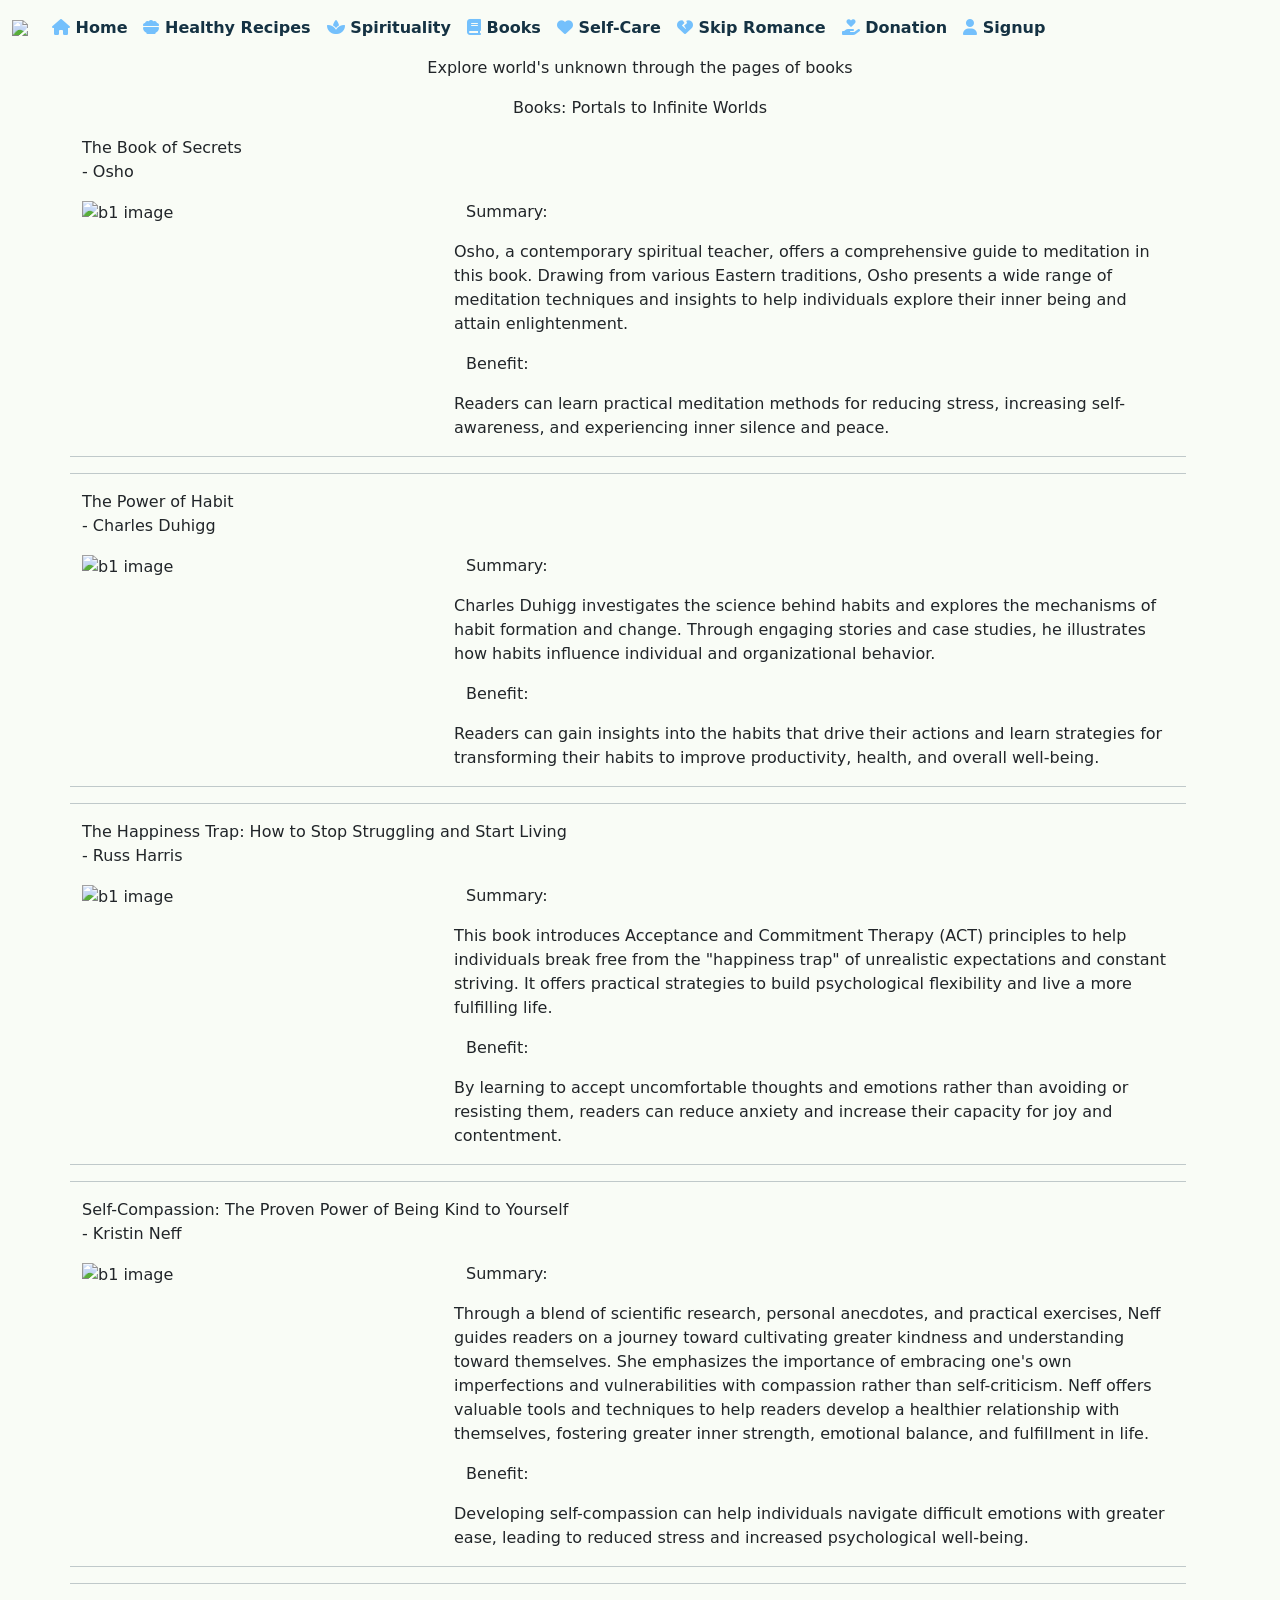
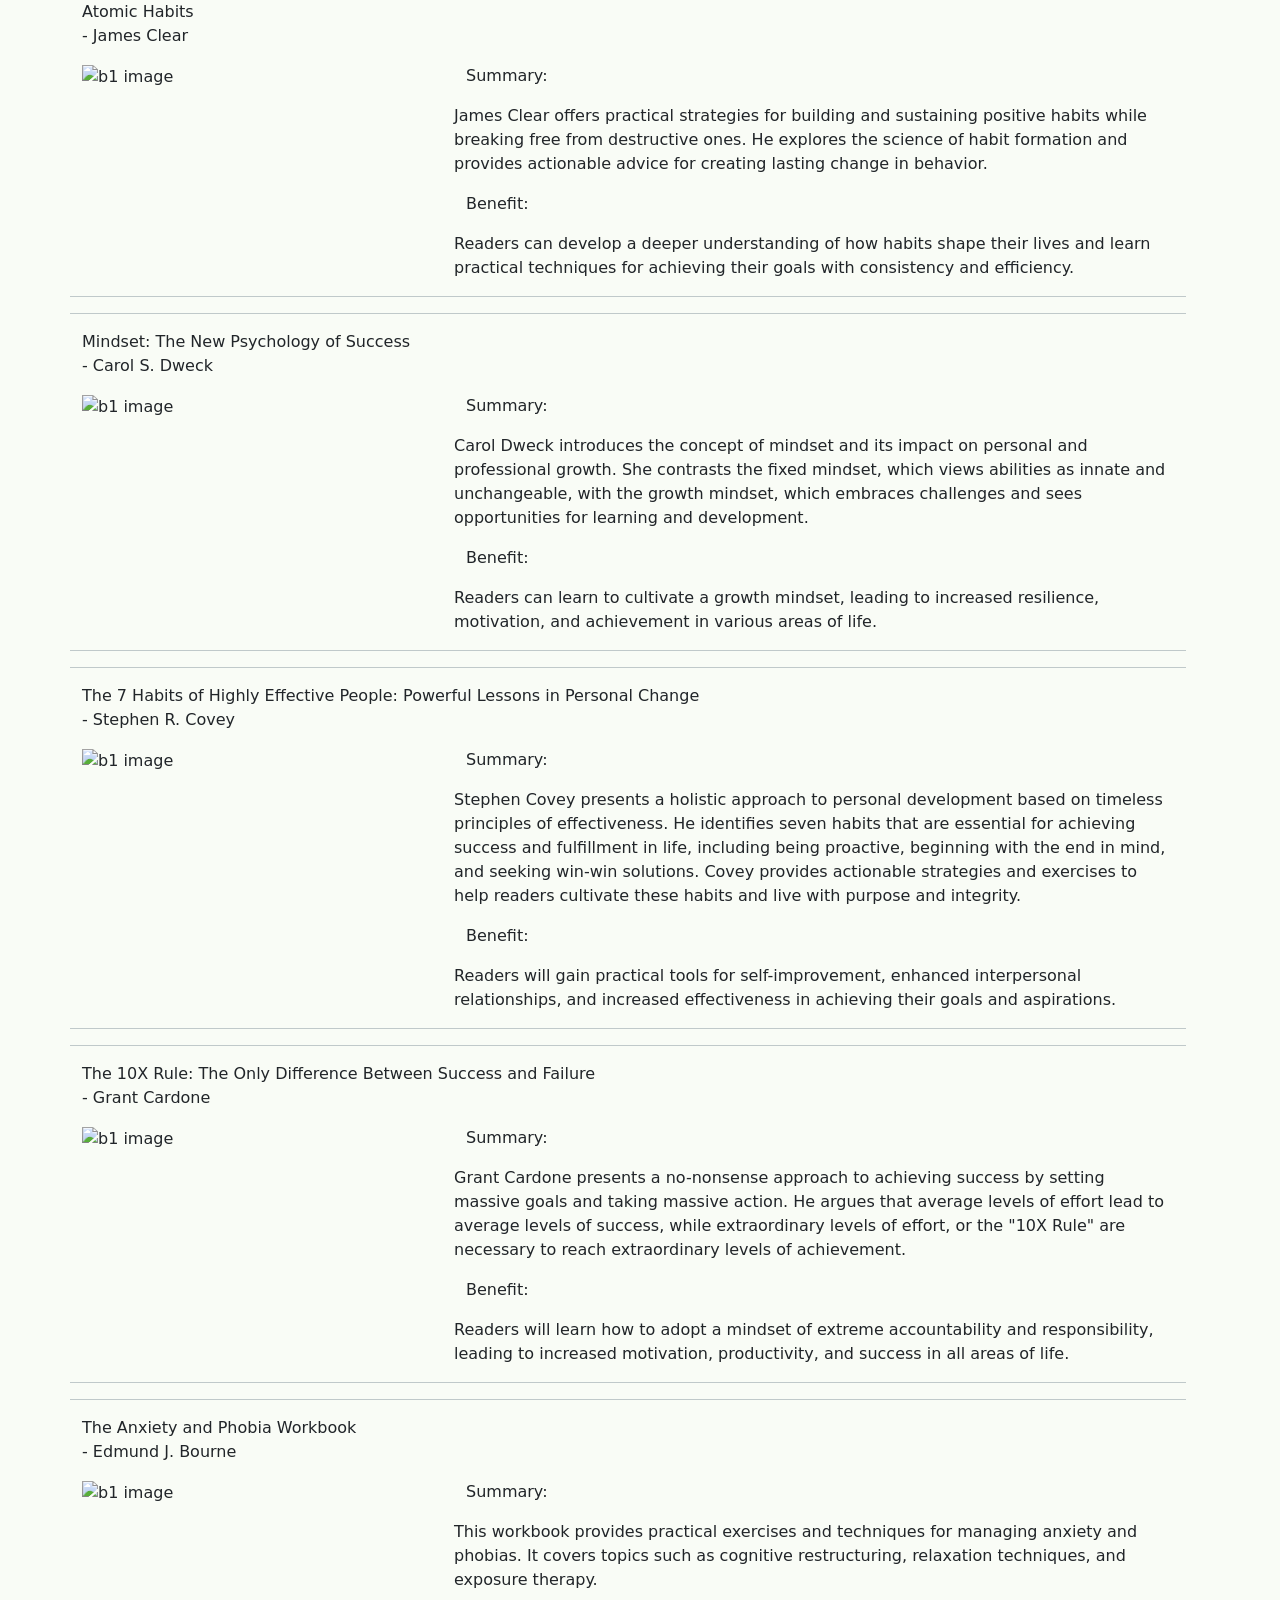
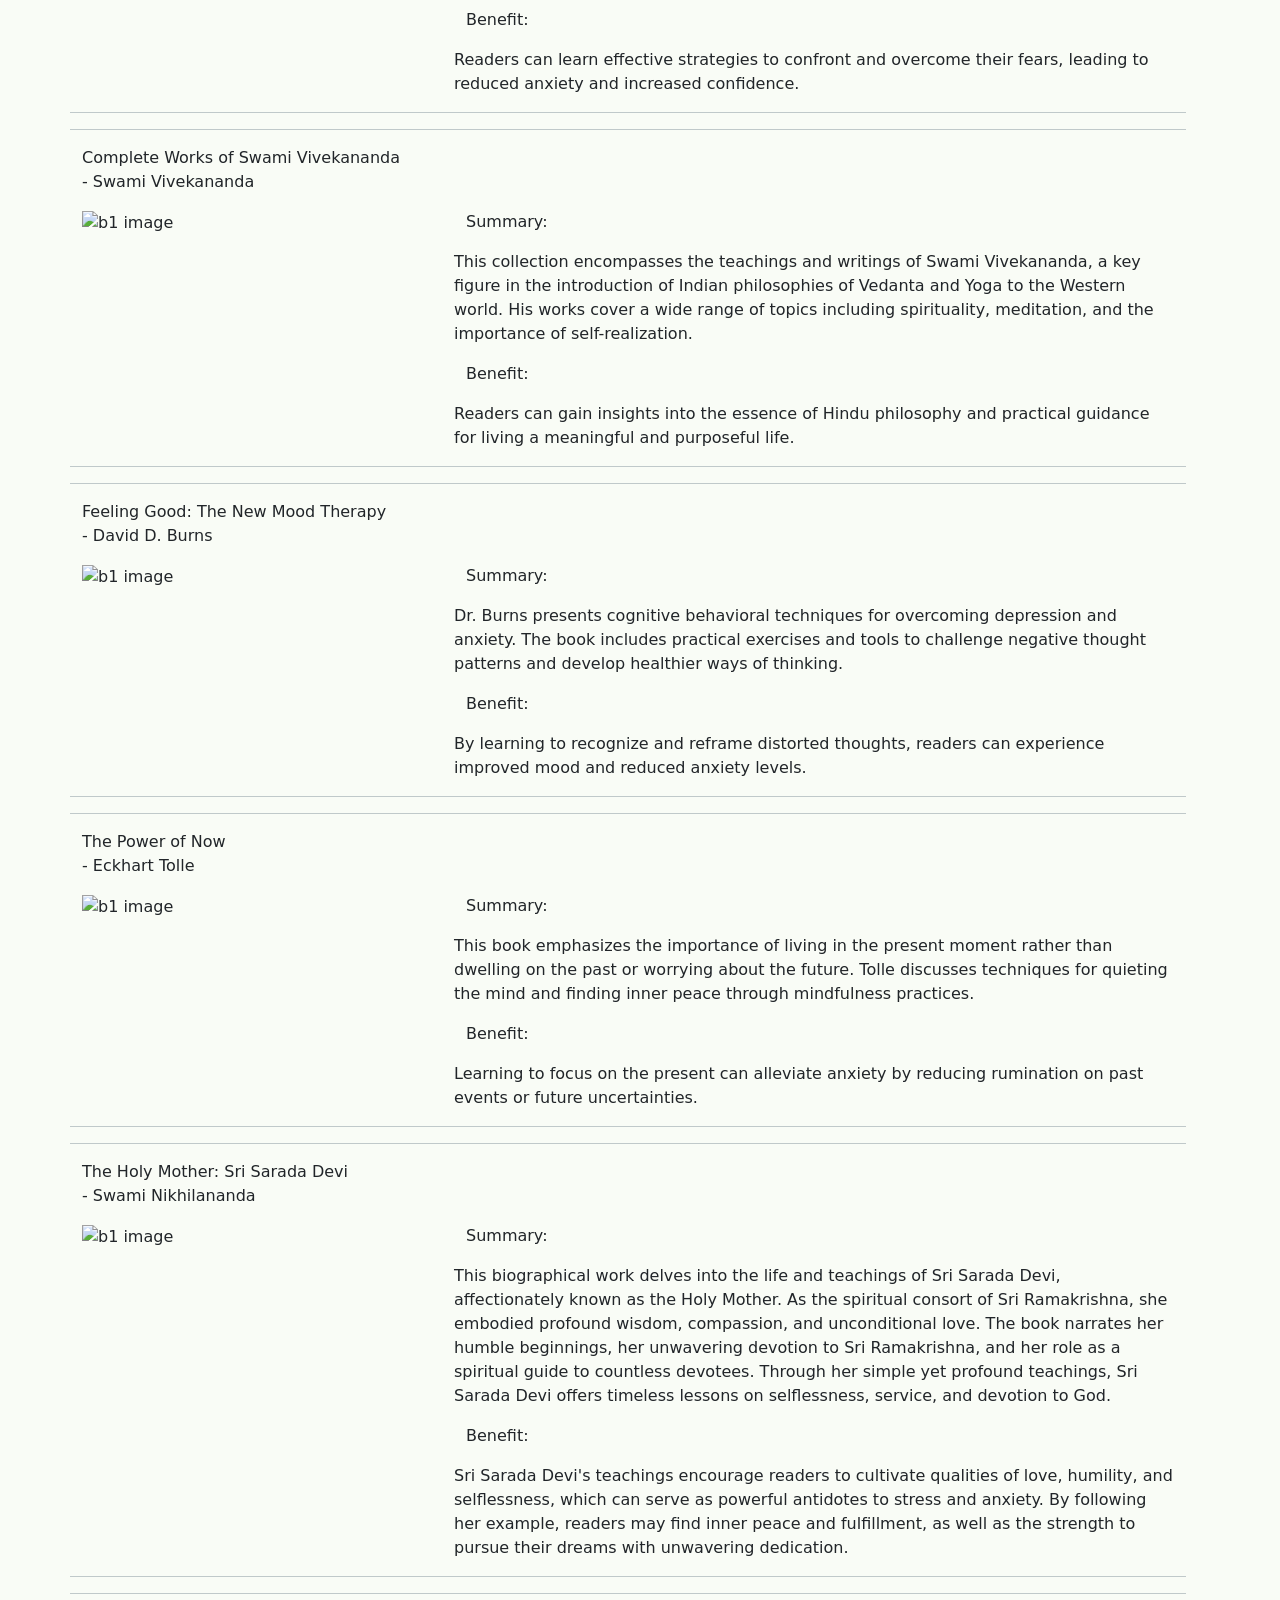
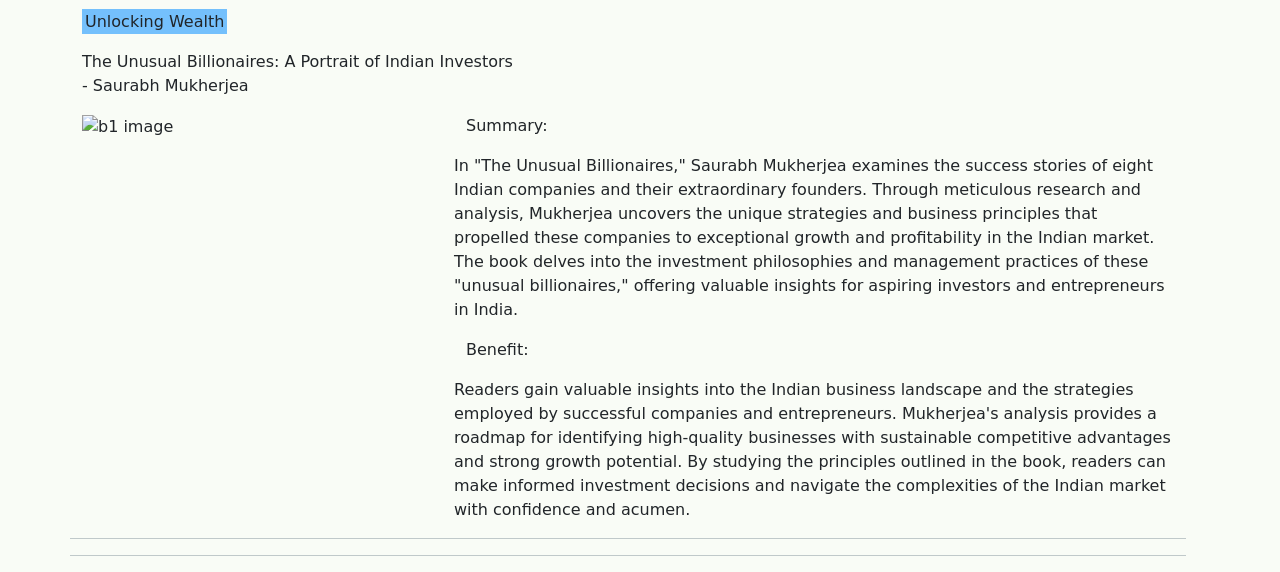
==== books.html @ 3c11aa78 "Add files via upload" ====
<!DOCTYPE html>
<html lang="en">
<head>
    <meta charset="UTF-8">
    <meta name="viewport" content="width=device-width, initial-scale=1.0">
    <title>Books</title>
    <link rel="stylesheet" href="style.css">
    <link href="https://cdn.jsdelivr.net/npm/bootstrap@5.3.3/dist/css/bootstrap.min.css" rel="stylesheet">
    <link rel="stylesheet" href="https://cdnjs.cloudflare.com/ajax/libs/font-awesome/6.5.1/css/all.min.css" integrity="sha512-DTOQO9RWCH3ppGqcWaEA1BIZOC6xxalwEsw9c2QQeAIftl+Vegovlnee1c9QX4TctnWMn13TZye+giMm8e2LwA==" crossorigin="anonymous" referrerpolicy="no-referrer" />
</head>
<section id="books">
<body style="background-color: #f9fcf6;">
  
    <nav class="navbar navbar-expand-sm navbar-dark" style="background-color:#f9fcf6;color:#153243;">
        <div class="container-fluid" style="color:#153243; font-weight:700;">
          <img class="navbar-brand logo" src="logo.png">
          <button class="navbar-toggler" type="button" data-bs-toggle="collapse" data-bs-target="#mynavbar" style="color: #153243; border-color: #153243;">
            <span class="navbar-toggler-icon"></span>
          </button>
          <div class="collapse navbar-collapse" style="color:#153243; font-weight:700;" id="mynavbar">
            <ul class="navbar-nav me-auto" style="color:#153243; font-weight:700;">
              <li class="nav-item">
                <a class="nav-link" href="index.html" style="color:#153243; font-weight:700;"><i class="fa-solid fa-house" style="color: #74C0FC;"></i> Home</a>
              </li>
              <li class="nav-item">
                <a class="nav-link" href="recipies.html" style="color:#153243; font-weight:700;"><i class="fa-solid fa-bowl-food" style="color: #74C0FC;"></i> Healthy Recipes</a>
              </li>
              <li class="nav-item">
                <a class="nav-link" href="spirituality.html" style="color:#153243; font-weight:700;"><i class="fa-solid fa-spa" style="color: #74C0FC;"></i> Spirituality</a>
              </li>
              <li class="nav-item">
                <a class="nav-link" href="books.html" style="color:#153243; font-weight:700;"><i class="fa-solid fa-book" style="color: #74C0FC;"></i> Books</a>
              </li>
              <li class="nav-item">
                <a class="nav-link" href="selfcare.html" style="color:#153243; font-weight:700;"><i class="fa-solid fa-heart" style="color: #74C0FC;"></i> Self-Care</a>
              </li>
              <li class="nav-item">
                <a class="nav-link" href="skip.html" style="color:#153243; font-weight:700;"><i class="fa-solid fa-heart-crack" style="color: #74C0FC;"></i> Skip Romance</a>
              </li>
              
              <li class="nav-item">
                <a class="nav-link" href="donation.html" style="color:#153243; font-weight:700;"><i class="fa-solid fa-hand-holding-heart" style="color: #74C0FC;"></i> Donation</a>
              </li>
              <li class="nav-item">
                <a class="nav-link" href="signup.php" style="color:#153243; font-weight:700;"><i class="fa-solid fa-user" style="color: #74C0FC;"></i> Signup</a>
              </li>
            </ul>
          </div>
        </div>
      </nav>
      <section class="container">

        <div class="formiddle d-flex justify-content-center align-items-center">
            <p class="gooden">
              Explore world's unknown through the pages of books
            </p>
        </div>
        <p class="recipies container d-flex justify-content-center">
          Books: Portals to Infinite Worlds    
          </p>
      <p class="para">
        The Book of Secrets <br> - Osho 
      </p>
      <div class="row" style="width: 100%;">
        <div class="col-md-4 col-12">
            <img class="imageofdish" src="b1.jpg" alt="b1 image">
        </div>
        
        <div class="col-md-8 col-12">
            <p class="recipsec container">
                Summary:
              </p>
              <p class="recipcont"> Osho, a contemporary spiritual teacher, offers a comprehensive guide to meditation in this book. Drawing from various Eastern traditions, Osho presents a wide range of meditation techniques and insights to help individuals explore their inner being and attain enlightenment.</p>
              <p class="recipsec container">
                Benefit: 
              </p>
              <p class="recipcont">   Readers can learn practical meditation methods for reducing stress, increasing self-awareness, and experiencing inner silence and peace.</p>
              
        </div>
        <br>
        <hr style="color:#153243;">
        <hr style="color:#153243;">
      </div> 

      <p class="para">
        The Power of Habit <br> - Charles Duhigg 
      </p>
      <div class="row" style="width: 100%;">
        <div class="col-md-4 col-12">
            <img class="imageofdish" src="b2.jpg" alt="b1 image">
        </div>
        
        <div class="col-md-8 col-12">
            <p class="recipsec container">
                Summary:
              </p>
              <p class="recipcont"> Charles Duhigg investigates the science behind habits and explores the mechanisms of habit formation and change. Through engaging stories and case studies, he illustrates how habits influence individual and organizational behavior.</p>
              <p class="recipsec container">
                Benefit: 
              </p>
              <p class="recipcont">   Readers can gain insights into the habits that drive their actions and learn strategies for transforming their habits to improve productivity, health, and overall well-being.</p>
              
        </div>
        <br>
        <hr style="color:#153243;">
        <hr style="color:#153243;">
      </div> 

      <p class="para">
        The Happiness Trap: How to Stop Struggling and Start Living <br> - Russ Harris 
      </p>
      <div class="row" style="width: 100%;">
        <div class="col-md-4 col-12">
            <img class="imageofdish" src="b3.jpg" alt="b1 image">
        </div>
        
        <div class="col-md-8 col-12">
            <p class="recipsec container">
                Summary:
              </p>
              <p class="recipcont">  This book introduces Acceptance and Commitment Therapy (ACT) principles to help individuals break free from the "happiness trap" of unrealistic expectations and constant striving. It offers practical strategies to build psychological flexibility and live a more fulfilling life.</p>
              <p class="recipsec container">
                Benefit: 
              </p>
              <p class="recipcont">By learning to accept uncomfortable thoughts and emotions rather than avoiding or resisting them, readers can reduce anxiety and increase their capacity for joy and contentment.</p>
              
        </div>
        <br>
        <hr style="color:#153243;">
        <hr style="color:#153243;">
      </div>

      <p class="para">
        Self-Compassion: The Proven Power of Being Kind to Yourself <br> - Kristin Neff 
      </p>
      <div class="row" style="width: 100%;">
        <div class="col-md-4 col-12">
            <img class="imageofdish" src="b4.jpg" alt="b1 image">
        </div>
        
        <div class="col-md-8 col-12">
            <p class="recipsec container">
                Summary:
              </p>
              <p class="recipcont">  Through a blend of scientific research, personal anecdotes, and practical exercises, Neff guides readers on a journey toward cultivating greater kindness and understanding toward themselves. She emphasizes the importance of embracing one's own imperfections and vulnerabilities with compassion rather than self-criticism. Neff offers valuable tools and techniques to help readers develop a healthier relationship with themselves, fostering greater inner strength, emotional balance, and fulfillment in life.</p>
              <p class="recipsec container">
                Benefit: 
              </p>
              <p class="recipcont"> Developing self-compassion can help individuals navigate difficult emotions with greater ease, leading to reduced stress and increased psychological well-being.</p>
              
        </div>
        <br>
        <hr style="color:#153243;">
        <hr style="color:#153243;">
      </div>

      <p class="para">
        Atomic Habits <br> - James Clear 
      </p>
      <div class="row" style="width: 100%;">
        <div class="col-md-4 col-12">
            <img class="imageofdish" src="b5.jpg" alt="b1 image">
        </div>
        
        <div class="col-md-8 col-12">
            <p class="recipsec container">
                Summary:
              </p>
              <p class="recipcont">  James Clear offers practical strategies for building and sustaining positive habits while breaking free from destructive ones. He explores the science of habit formation and provides actionable advice for creating lasting change in behavior.</p>
              <p class="recipsec container">
                Benefit: 
              </p>
              <p class="recipcont"> Readers can develop a deeper understanding of how habits shape their lives and learn practical techniques for achieving their goals with consistency and efficiency.</p>
              
        </div>
        <br>
        <hr style="color:#153243;">
        <hr style="color:#153243;">
      </div>

      <p class="para">
        Mindset: The New Psychology of Success <br> - Carol S. Dweck 
      </p>
      <div class="row" style="width: 100%;">
        <div class="col-md-4 col-12">
            <img class="imageofdish" src="b6.jpg" alt="b1 image">
        </div>
        
        <div class="col-md-8 col-12">
            <p class="recipsec container">
                Summary:
              </p>
              <p class="recipcont">   Carol Dweck introduces the concept of mindset and its impact on personal and professional growth. She contrasts the fixed mindset, which views abilities as innate and unchangeable, with the growth mindset, which embraces challenges and sees opportunities for learning and development.</p>
              <p class="recipsec container">
                Benefit: 
              </p>
              <p class="recipcont"> Readers can learn to cultivate a growth mindset, leading to increased resilience, motivation, and achievement in various areas of life.</p>
              
        </div>
        <br>
        <hr style="color:#153243;">
        <hr style="color:#153243;">
      </div>


      <p class="para">
        The 7 Habits of Highly Effective People: Powerful Lessons in Personal Change <br> - Stephen R. Covey 
      </p>
      <div class="row" style="width: 100%;">
        <div class="col-md-4 col-12">
            <img class="imageofdish" src="b1.jpg" alt="b1 image">
        </div>
        
        <div class="col-md-8 col-12">
            <p class="recipsec container">
                Summary:
              </p>
              <p class="recipcont">Stephen Covey presents a holistic approach to personal development based on timeless principles of effectiveness. He identifies seven habits that are essential for achieving success and fulfillment in life, including being proactive, beginning with the end in mind, and seeking win-win solutions. Covey provides actionable strategies and exercises to help readers cultivate these habits and live with purpose and integrity.</p>
              <p class="recipsec container">
                Benefit: 
              </p>
              <p class="recipcont"> Readers will gain practical tools for self-improvement, enhanced interpersonal relationships, and increased effectiveness in achieving their goals and aspirations.</p>
              
        </div>
        <br>
        <hr style="color:#153243;">
        <hr style="color:#153243;">
      </div>

      <p class="para">
        The 10X Rule: The Only Difference Between Success and Failure <br> -  Grant Cardone 
      </p>
      <div class="row" style="width: 100%;">
        <div class="col-md-4 col-12">
            <img class="imageofdish" src="b2.jpg" alt="b1 image">
        </div>
        
        <div class="col-md-8 col-12">
            <p class="recipsec container">
                Summary:
              </p>
              <p class="recipcont">Grant Cardone presents a no-nonsense approach to achieving success by setting massive goals and taking massive action. He argues that average levels of effort lead to average levels of success, while extraordinary levels of effort, or the "10X Rule" are necessary to reach extraordinary levels of achievement.</p>
              <p class="recipsec container">
                Benefit: 
              </p>
              <p class="recipcont"> Readers will learn how to adopt a mindset of extreme accountability and responsibility, leading to increased motivation, productivity, and success in all areas of life.</p>
              
        </div>
        <br>
        <hr style="color:#153243;">
        <hr style="color:#153243;">
      </div>

      <p class="para">
        The Anxiety and Phobia Workbook <br> -  Edmund J. Bourne 
      </p>
      <div class="row" style="width: 100%;">
        <div class="col-md-4 col-12">
            <img class="imageofdish" src="b3.jpg" alt="b1 image">
        </div>
        
        <div class="col-md-8 col-12">
            <p class="recipsec container">
                Summary:
              </p>
              <p class="recipcont">This workbook provides practical exercises and techniques for managing anxiety and phobias. It covers topics such as cognitive restructuring, relaxation techniques, and exposure therapy.</p>
              <p class="recipsec container">
                Benefit: 
              </p>
              <p class="recipcont"> Readers can learn effective strategies to confront and overcome their fears, leading to reduced anxiety and increased confidence.
              </p>
        </div>
        <br>
        <hr style="color:#153243;">
        <hr style="color:#153243;">
      </div>

      <p class="para">
        Complete Works of Swami Vivekananda <br> -  Swami Vivekananda 
      </p>
      <div class="row" style="width: 100%;">
        <div class="col-md-4 col-12">
            <img class="imageofdish" src="b4.jpg" alt="b1 image">
        </div>
        
        <div class="col-md-8 col-12">
            <p class="recipsec container">
                Summary:
              </p>
              <p class="recipcont">This collection encompasses the teachings and writings of Swami Vivekananda, a key figure in the introduction of Indian philosophies of Vedanta and Yoga to the Western world. His works cover a wide range of topics including spirituality, meditation, and the importance of self-realization.</p>
              <p class="recipsec container">
                Benefit: 
              </p>
              <p class="recipcont"> Readers can gain insights into the essence of Hindu philosophy and practical guidance for living a meaningful and purposeful life.
              </p>
        </div>
        <br>
        <hr style="color:#153243;">
        <hr style="color:#153243;">
      </div>

      <p class="para">
        Feeling Good: The New Mood Therapy <br> -   David D. Burns 
      </p>
      <div class="row" style="width: 100%;">
        <div class="col-md-4 col-12">
            <img class="imageofdish" src="b5.jpg" alt="b1 image">
        </div>
        
        <div class="col-md-8 col-12">
            <p class="recipsec container">
                Summary:
              </p>
              <p class="recipcont"> Dr. Burns presents cognitive behavioral techniques for overcoming depression and anxiety. The book includes practical exercises and tools to challenge negative thought patterns and develop healthier ways of thinking.</p>
              <p class="recipsec container">
                Benefit: 
              </p>
              <p class="recipcont">  By learning to recognize and reframe distorted thoughts, readers can experience improved mood and reduced anxiety levels.
              </p>
        </div>
        <br>
        <hr style="color:#153243;">
        <hr style="color:#153243;">
      </div>

      <p class="para">
        The Power of Now <br> - Eckhart Tolle 
      </p>
      <div class="row" style="width: 100%;">
        <div class="col-md-4 col-12">
            <img class="imageofdish" src="b6.jpg" alt="b1 image">
        </div>
        
        <div class="col-md-8 col-12">
            <p class="recipsec container">
                Summary:
              </p>
              <p class="recipcont"> This book emphasizes the importance of living in the present moment rather than dwelling on the past or worrying about the future. Tolle discusses techniques for quieting the mind and finding inner peace through mindfulness practices.</p>
              <p class="recipsec container">
                Benefit: 
              </p>
              <p class="recipcont">   Learning to focus on the present can alleviate anxiety by reducing rumination on past events or future uncertainties.
              </p>
        </div>
        <br>
        <hr style="color:#153243;">
        <hr style="color:#153243;">
      </div>

      <p class="para">
        The Holy Mother: Sri Sarada Devi <br> -  Swami Nikhilananda 
      </p>
      <div class="row" style="width: 100%;">
        <div class="col-md-4 col-12">
            <img class="imageofdish" src="b1.jpg" alt="b1 image">
        </div>
        
        <div class="col-md-8 col-12">
            <p class="recipsec container">
                Summary:
              </p>
              <p class="recipcont"> This biographical work delves into the life and teachings of Sri Sarada Devi, affectionately known as the Holy Mother. As the spiritual consort of Sri Ramakrishna, she embodied profound wisdom, compassion, and unconditional love. The book narrates her humble beginnings, her unwavering devotion to Sri Ramakrishna, and her role as a spiritual guide to countless devotees. Through her simple yet profound teachings, Sri Sarada Devi offers timeless lessons on selflessness, service, and devotion to God.</p>
              <p class="recipsec container">
                Benefit: 
              </p>
              <p class="recipcont"> Sri Sarada Devi's teachings encourage readers to cultivate qualities of love, humility, and selflessness, which can serve as powerful antidotes to stress and anxiety. By following her example, readers may find inner peace and fulfillment, as well as the strength to pursue their dreams with unwavering dedication.
              </p>
        </div>
        <br>
        <hr style="color:#153243;">
        <hr style="color:#153243;">
      </div>

      <p class="weare bespiri">
        <mark style="background-color:#74C0FC;">Unlocking Wealth</mark>
    </p>
      <p class="para">
        The Unusual Billionaires: A Portrait of Indian Investors <br> -  Saurabh Mukherjea 
      </p>
      <div class="row" style="width: 100%;">
        <div class="col-md-4 col-12">
            <img class="imageofdish" src="b2.jpg" alt="b1 image">
        </div>
        
        <div class="col-md-8 col-12">
            <p class="recipsec container">
                Summary:
              </p>
              <p class="recipcont">In "The Unusual Billionaires," Saurabh Mukherjea examines the success stories of eight Indian companies and their extraordinary founders. Through meticulous research and analysis, Mukherjea uncovers the unique strategies and business principles that propelled these companies to exceptional growth and profitability in the Indian market. The book delves into the investment philosophies and management practices of these "unusual billionaires," offering valuable insights for aspiring investors and entrepreneurs in India.</p>
              <p class="recipsec container">
                Benefit: 
              </p>
              <p class="recipcont"> Readers gain valuable insights into the Indian business landscape and the strategies employed by successful companies and entrepreneurs. Mukherjea's analysis provides a roadmap for identifying high-quality businesses with sustainable competitive advantages and strong growth potential. By studying the principles outlined in the book, readers can make informed investment decisions and navigate the complexities of the Indian market with confidence and acumen.</p>
              
        </div>
        <br>
        <hr style="color:#153243;">
        <hr style="color:#153243;">
      </div>
    </section>
    <div  class="footerr d-flex justify-content-center align-items-center">
      <img class="footerimage" src="logo.png" alt="">
    </div>
  </section>
      <script src="script.js"></script>
      <script src="https://cdn.jsdelivr.net/npm/bootstrap@5.3.3/dist/js/bootstrap.bundle.min.js"></script>
  </body>
  </html>
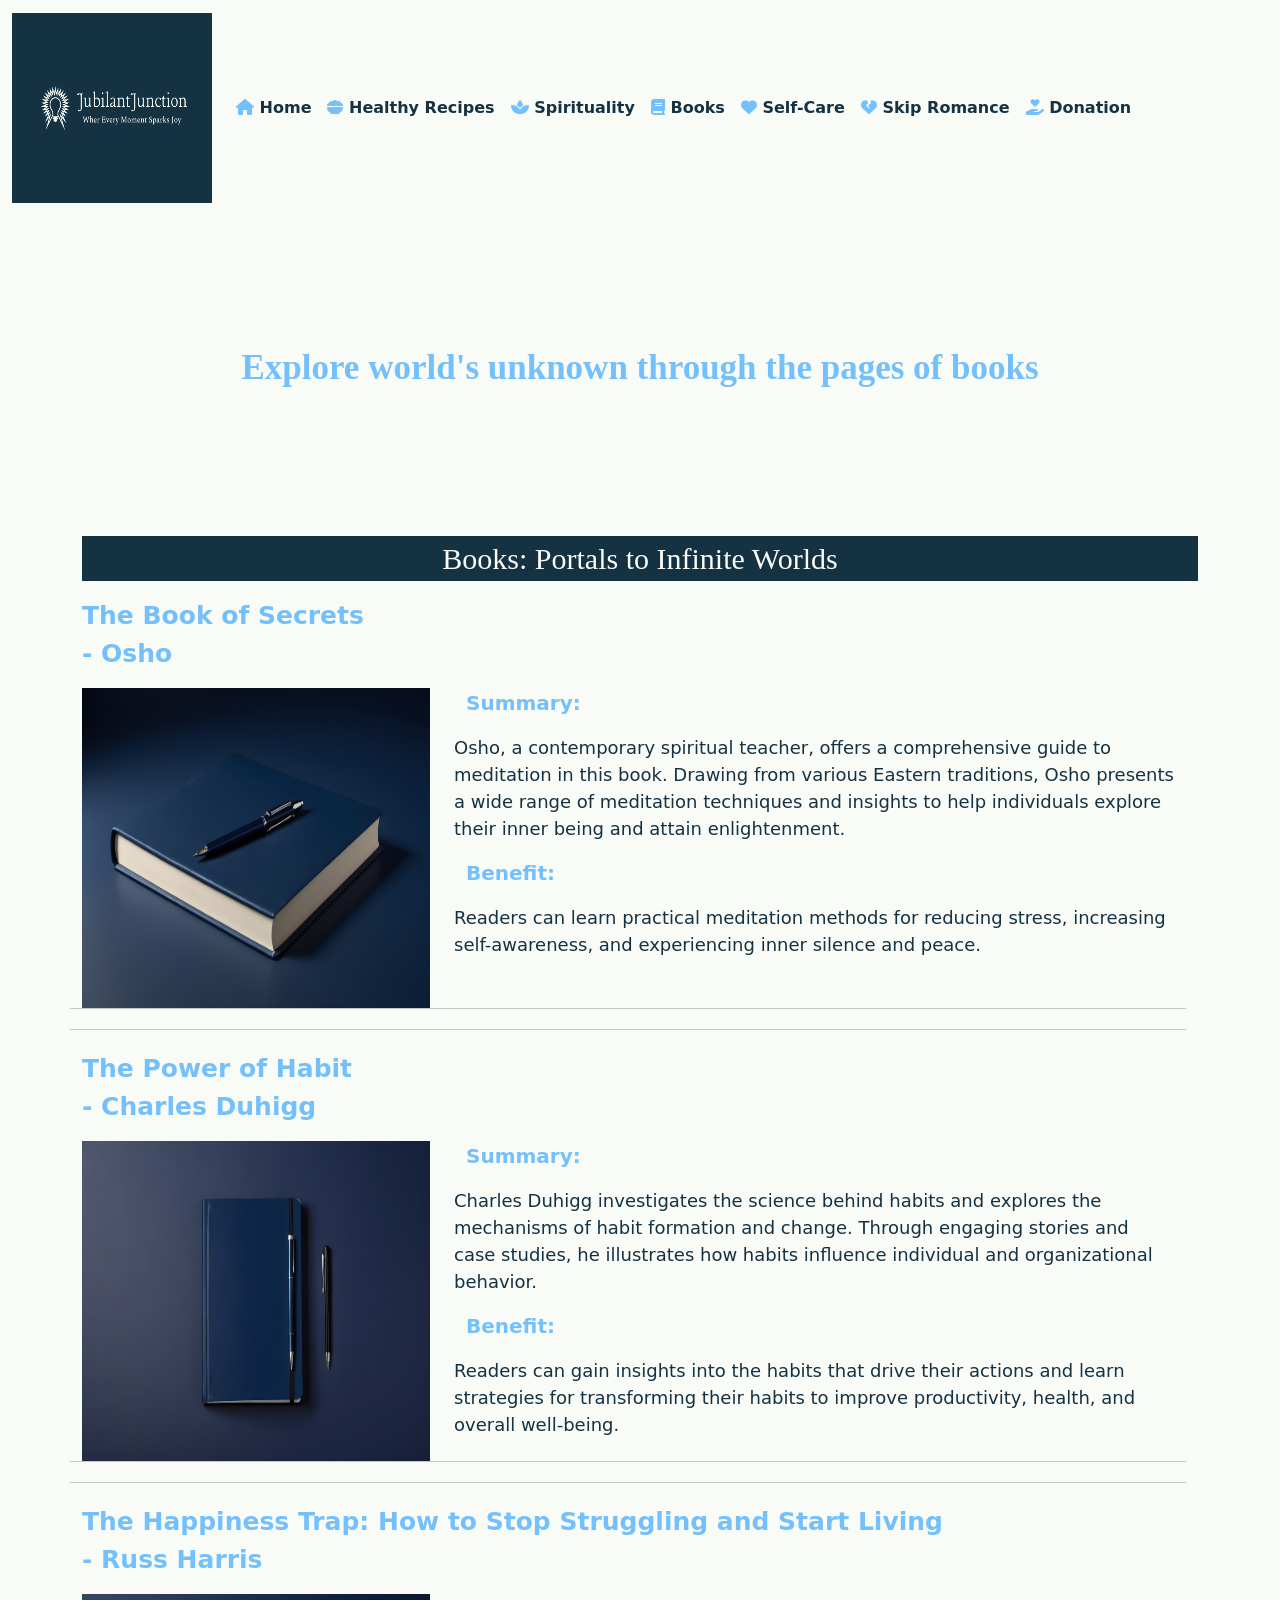
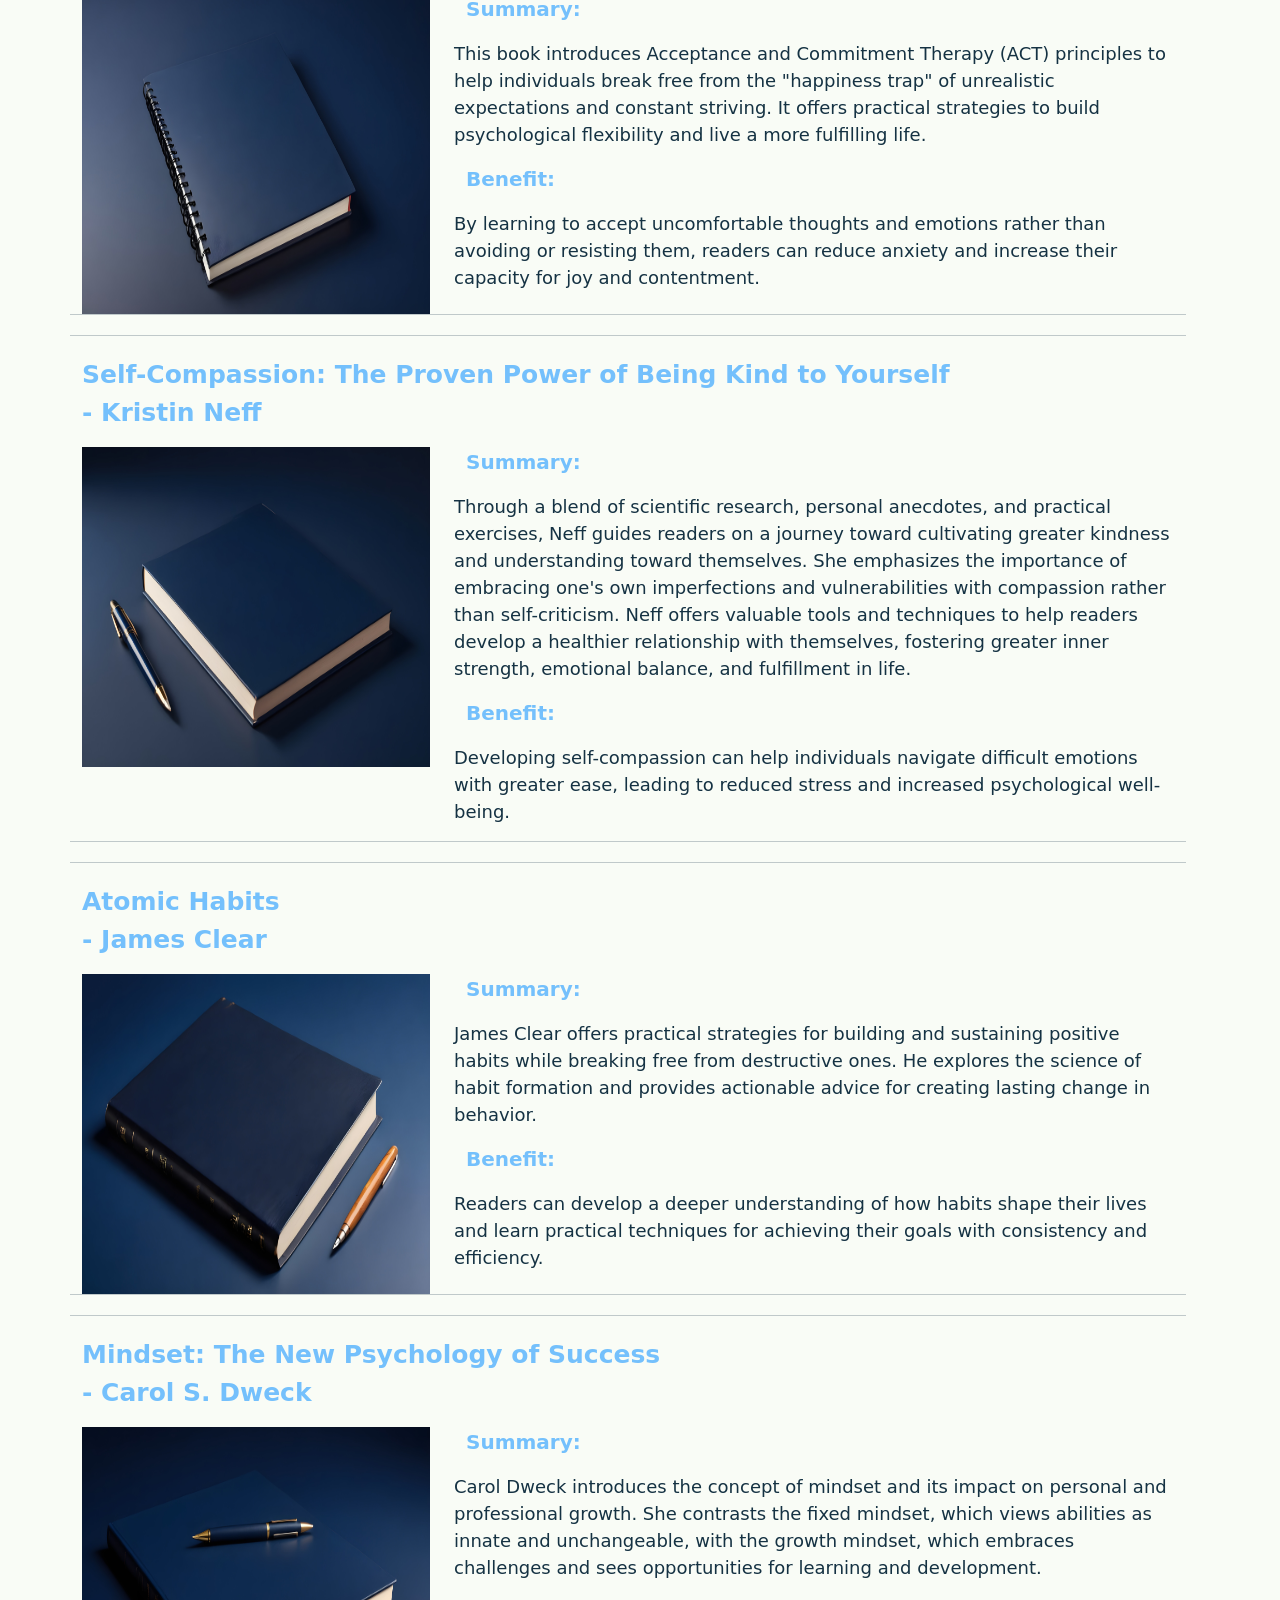
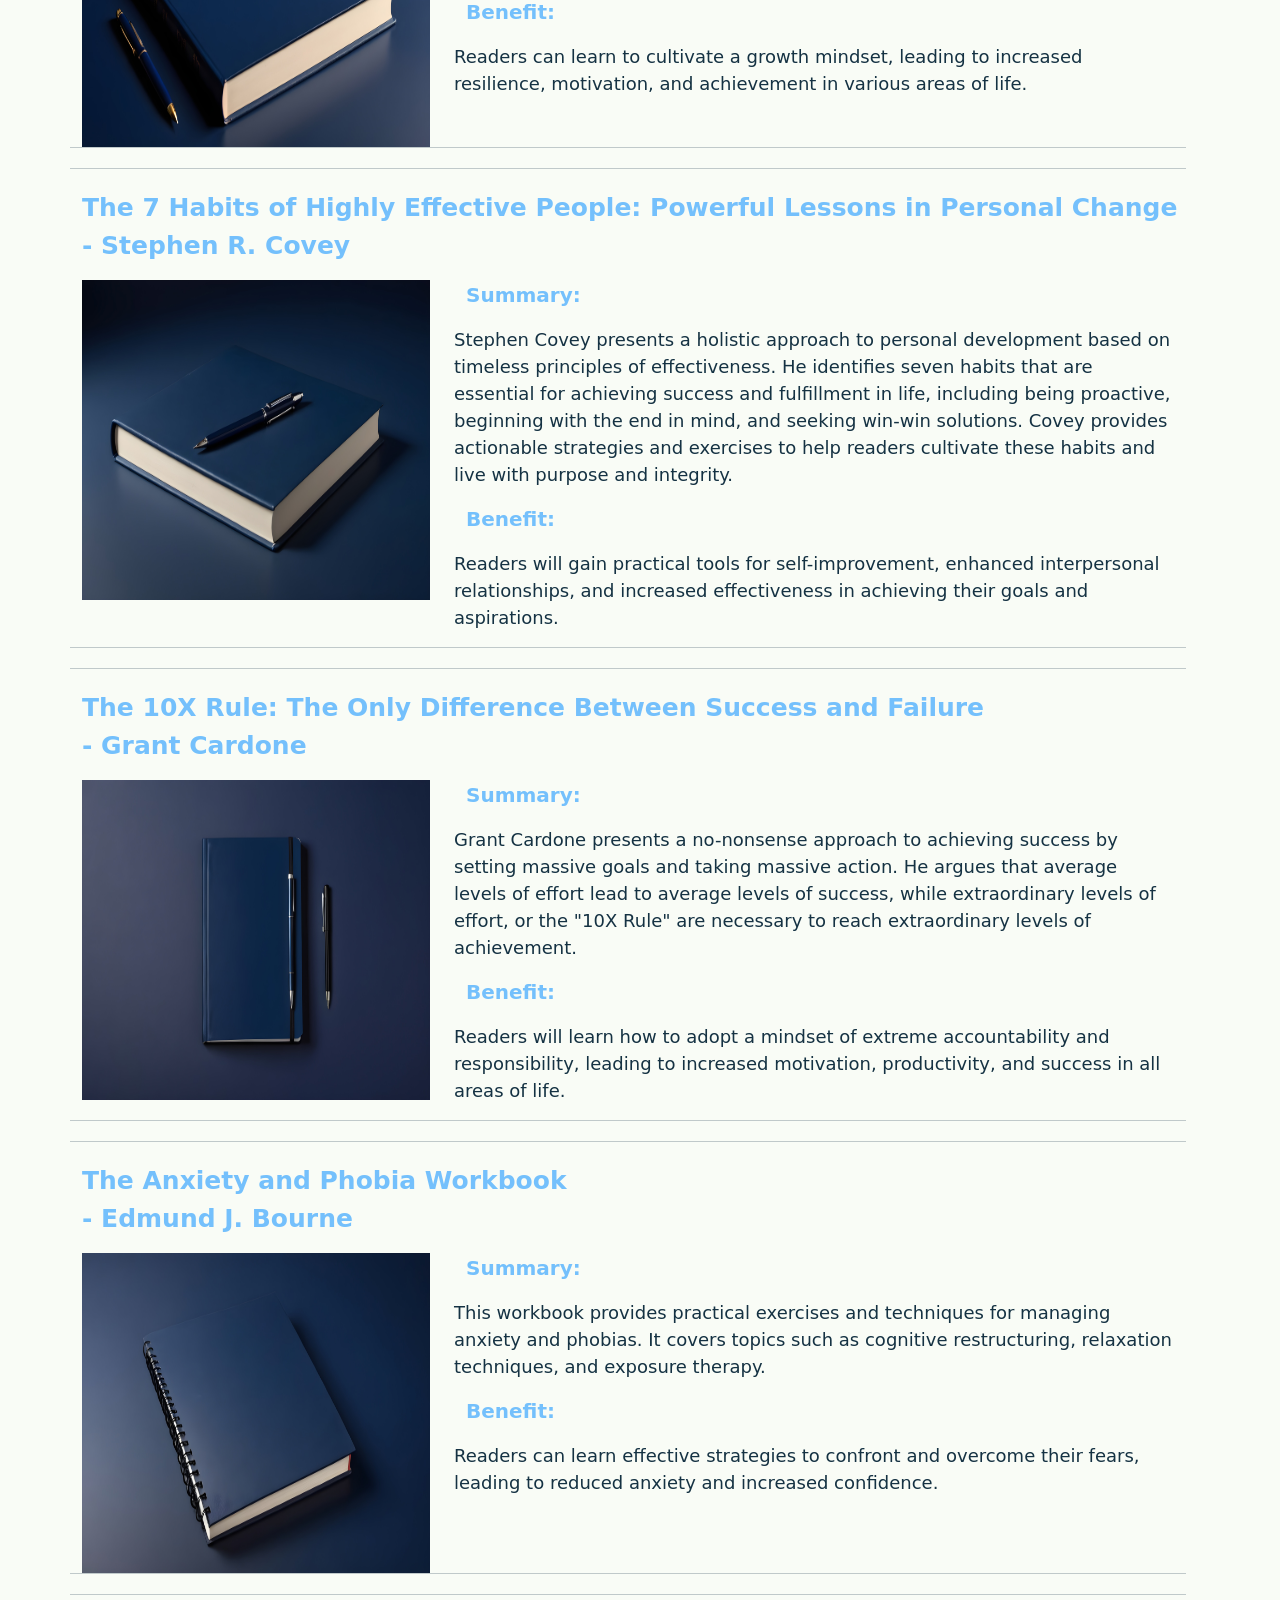
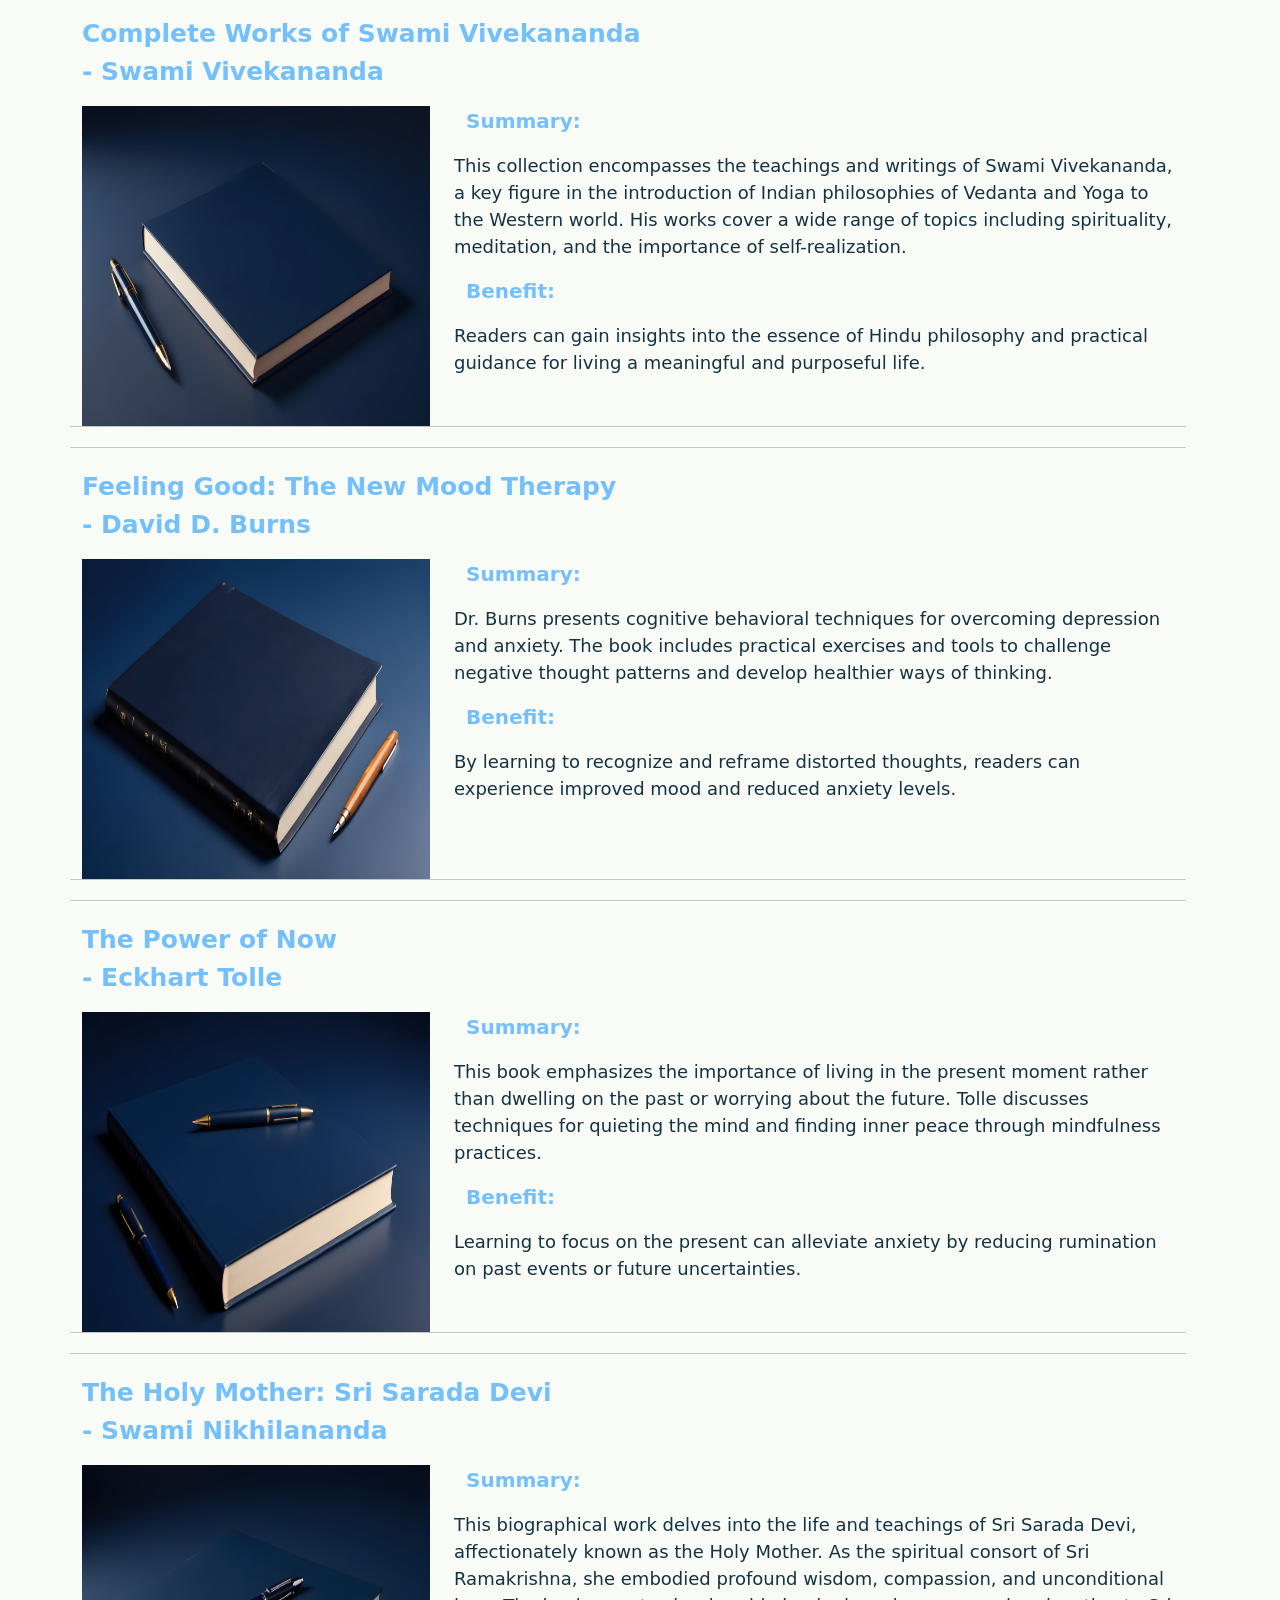
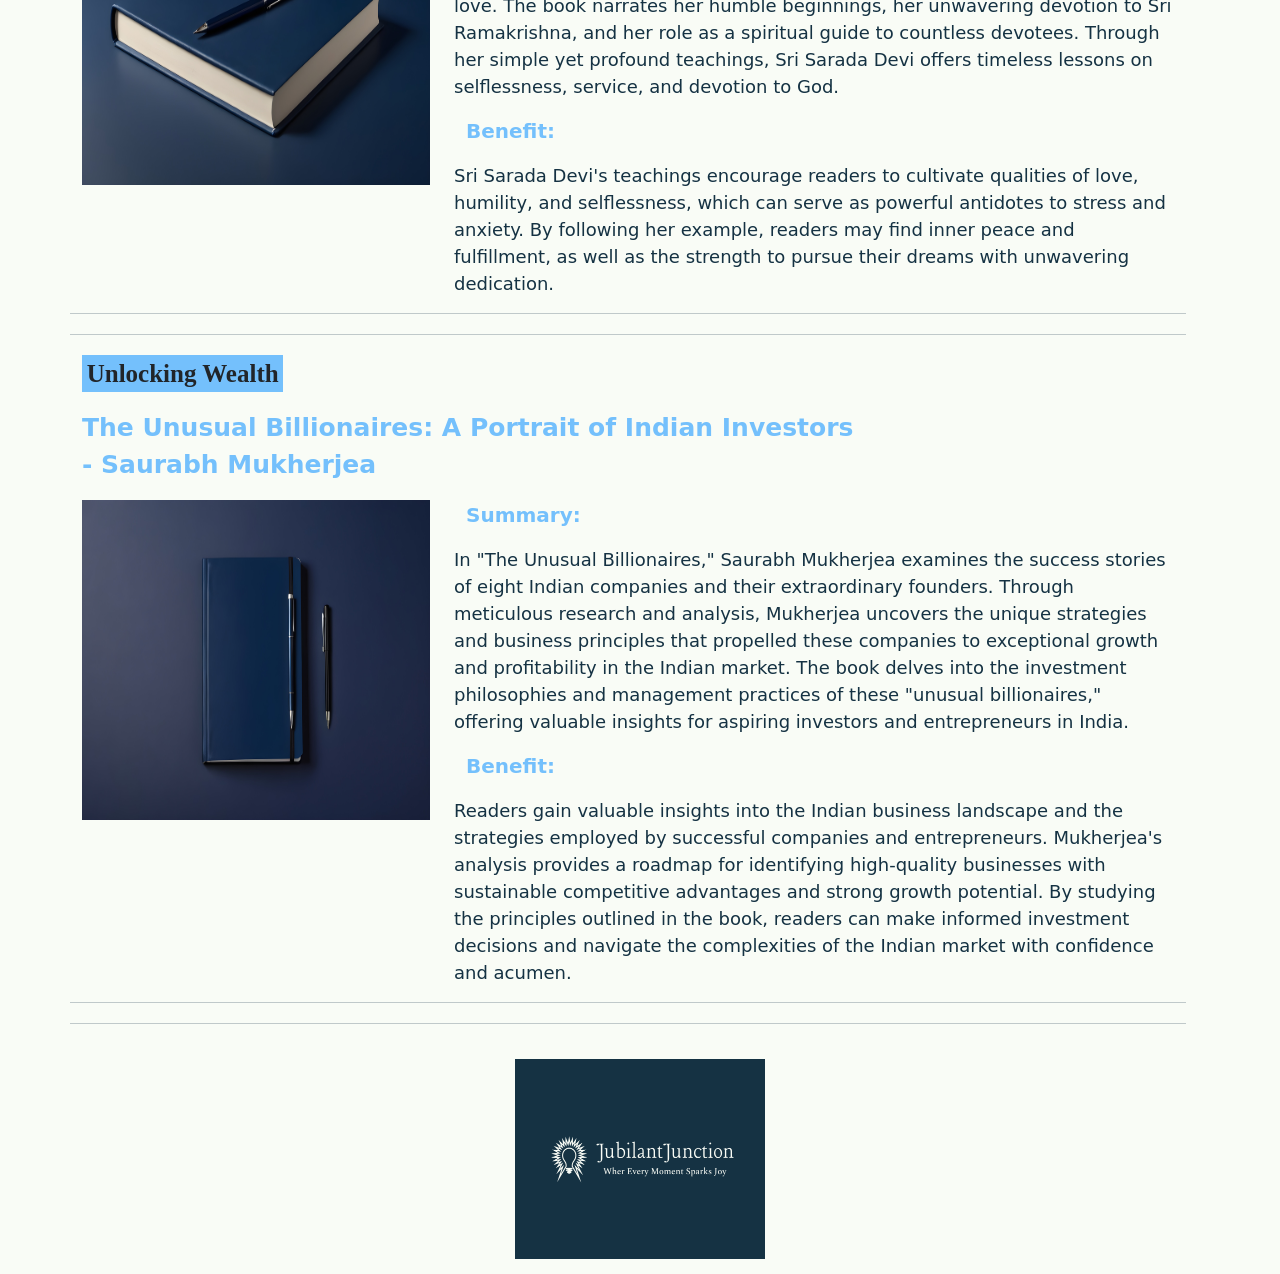
==== commit 16476dbb: "Add files via upload" ====
--- a/books.html
+++ b/books.html
@@ -41,9 +41,7 @@
               <li class="nav-item">
                 <a class="nav-link" href="donation.html" style="color:#153243; font-weight:700;"><i class="fa-solid fa-hand-holding-heart" style="color: #74C0FC;"></i> Donation</a>
               </li>
-              <li class="nav-item">
-                <a class="nav-link" href="signup.php" style="color:#153243; font-weight:700;"><i class="fa-solid fa-user" style="color: #74C0FC;"></i> Signup</a>
-              </li>
+              
             </ul>
           </div>
         </div>
--- a/style.css
+++ b/style.css
@@ -0,0 +1,186 @@
+body{
+    background-color: #f9fcf6;
+    color:#153243;
+}
+.logo{
+    height:200px;
+    width:200px;
+}
+.navbar-toggler-icon {
+    background-color: #153243;
+}
+.navbar-toggler {
+    background-color: #153243;
+    border:#153243;
+}
+.navbar-toggler-icon {
+    background-color:#153243;
+    border: #153243;
+}
+nav li :hover{
+    background-color: rgb(247, 224, 228); 
+}
+
+
+.changecontent::after{
+    content:'';
+    color:#74C0FC;
+    text-shadow: 0px 1.5px 1.5px #153243;
+    animation: changetxt 20s infinite linear;
+    letter-spacing: 2px;
+    font-family:'Franklin Gothic Medium', 'Arial Narrow', Arial, sans-serif;
+    font-size:39px;
+}
+@keyframes changetxt{
+    0% {content:" Reduce Stress And Anxiety";}
+    10% {content:" Find Purpose And Meanning In Life";}
+    20% {content:" Devlop Positive Attitude";}
+    30% {content:" Increase Self Confidance";}
+    40% {content:" Devlop Soft Skills ";}
+    50% {content:" Achieve Inner Peace And Balance";}
+    60% {content:" Boost Your Productivity";}
+    70% {content:" Learn And Grow";}
+    80% {content:" Gain Success ";}
+    90% {content:" Gain new Experiance";}
+    100% {content:" Live Happy Life";}
+}
+.changecontent{
+    font-size: 35px;
+    height:370px;
+    background-color: #f9fcf6;
+    font-family:'Times New Roman', Times, serif;
+    font-weight: 400;
+}
+/* .hi{
+    height:150px;
+    font-size:35px;
+    background-color: #153243;
+    color:#f9fcf6;
+} */
+.fade-out{
+    width: 400px;
+    height: 100px;
+    font-size: 25px;
+    background-color:#153243;
+    color:#f9fcf6;
+    position: relative;
+    animation: fadeOut 10s forwards;
+  }
+
+  @keyframes fadeOut {
+    from {
+      opacity: 2;
+      transform: translateX(-100%);
+    }
+    to {
+      opacity: 0;
+      transform: translateX(100%);
+    }
+  }
+.mental{
+    font-size:30px;
+    color: #f9fcf6;
+    background-color:#153243;
+}
+.mentaldesc{
+    font-size: 20px;
+}
+.weare{
+    font-size: 20px;
+    font-family:cursive;
+}
+.increase{
+    font-size: 40px;
+} 
+#imagef{
+    height:460px;
+    width:100%;
+}
+.widthh{
+    width: 100%;
+}
+#signupline{
+    font-family:'Times New Roman', Times, serif;
+}
+input{
+    width:70% ;
+    background-color:#74C0FC;
+    border:3px solid #153243;
+}
+label{
+    font-size: 20px;
+    color:#153243;
+    font-weight: 600;
+    font-family:cursive;
+}
+#submit{
+    width:30%;
+    font-weight: bold;
+    font-family:cursive;
+}
+.footerr{
+    background-color:#f9fcf6;
+    width: 100%;
+    height:230px;
+}
+.footerimage{
+    height:200px;
+    width:250px;
+}
+hr{
+    height: 5px;
+}
+.recipies{
+    font-size: 30px;
+    font-family:'Times New Roman', Times, serif;
+    background-color: #153243;
+    color:#f9fcf6;
+}
+.para{
+    font-size:25px;
+    color:#74C0FC;
+    font-weight:900;
+}
+.recipsec{
+    font-size: 20px;
+    color:#74C0FC;
+    font-weight: 800;
+}
+.imageofdish{
+    width:100%;
+    height:320px;
+}
+.recipcont{
+    font-size: 18px;
+    color:#153243;
+    font-weight: 500;
+}
+.bespiri{
+    font-size:25px;
+    color:#74C0FC;
+    font-weight:900;
+}
+.happypersonimg{
+    width:100%;
+    height:400px;
+}
+.i{
+    font-weight: 400;
+}
+.imageyoga{
+    width:100%;
+    height:400px;
+}
+.big{
+    color:#153243;
+    font-size: 21px;
+}
+.formiddle{
+    height:320px;
+}
+.gooden{
+    font-size: 35px;
+    color:#74C0FC;
+    font-family:cursive;
+    font-weight: bolder;
+}
